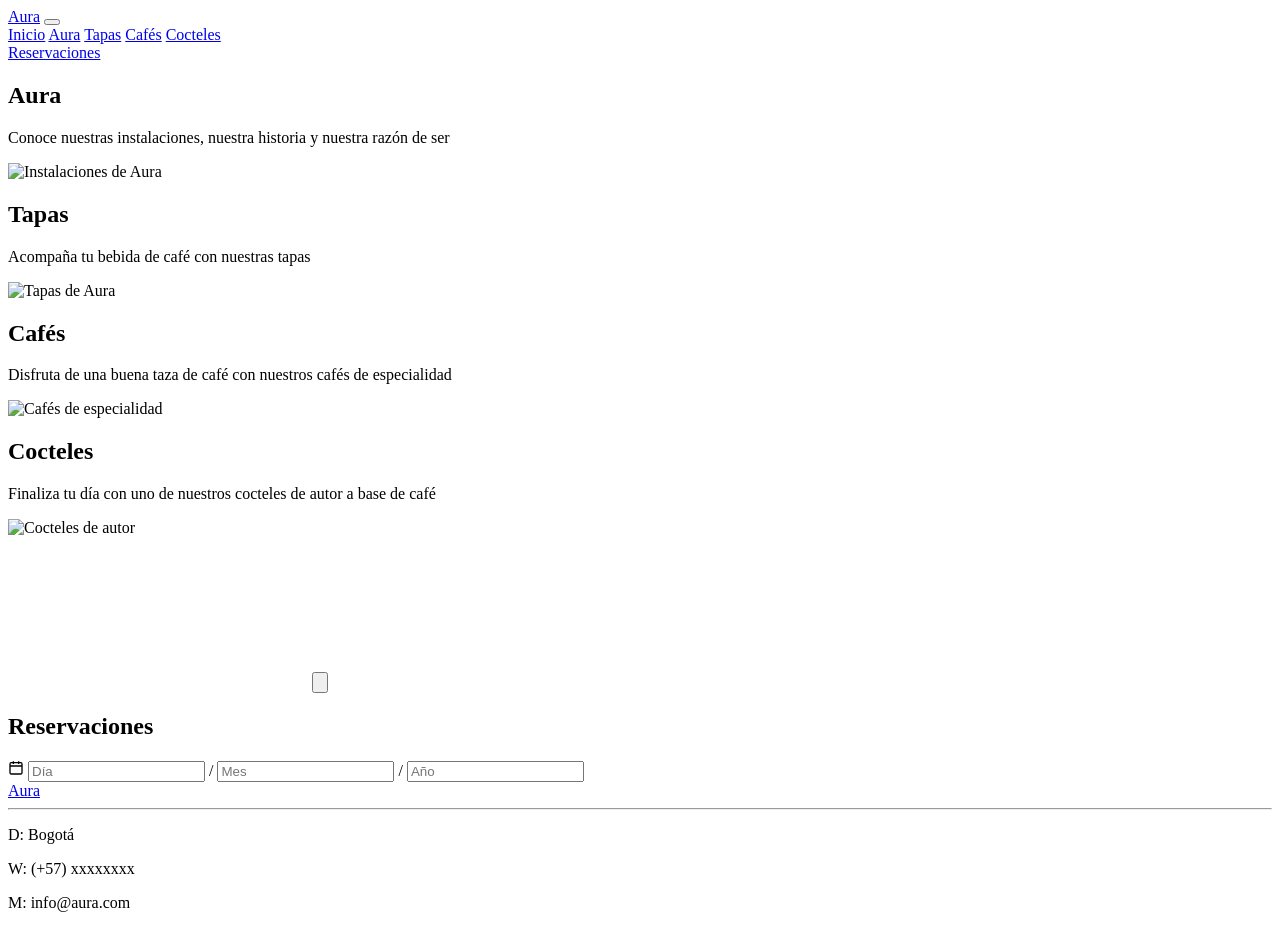
==== index.html @ 75bc5f05 "Paula Carvajal.aura" ====
<!DOCTYPE html>
<html lang="es">
<head>
  <meta charset="UTF-8">
  <meta name="viewport" content="width=device-width, initial-scale=1.0">
  <title>Aura</title>

  <!-- Fuentes de Google (aproximadas a las del mockup) -->
  <link rel="preconnect" href="https://fonts.googleapis.com">
  <link rel="preconnect" href="https://fonts.gstatic.com" crossorigin>
  <link href="https://fonts.googleapis.com/css2?family=Great+Vibes&family=Cormorant+Garamond:wght@500;600&family=Montserrat:wght@300;400&display=swap" rel="stylesheet">

  <link rel="stylesheet" href="css/style.css">
</head>
<body>

  <!-- ENCABEZADO -->
  <header class="header">
    <a href="index.html" class="logo">Aura</a>
  
    <button type="button" class="hamburguesa" aria-label="Abrir menú"
          aria-expanded="false" aria-controls="menu">
    <span></span><span></span><span></span>
  </button>
  
   <nav class="nav" id="menu">
      <a href="index.html">Inicio</a>
      <a href="aura.html">Aura</a>
      <a href="tapas.html">Tapas</a>
      <a href="cafes.html">Cafés</a>
      <a href="cocteles.html">Cocteles</a>
    </nav>

    <a href="#reservaciones" class="btn-reserva">Reservaciones</a>
  </header>

  <main>

    <!-- SECCIÓN: AURA -->
      
    <section class="seccion" id="aura">
      <div class="titulo-caja">
        <h2>Aura</h2>
        <p>Conoce nuestras instalaciones, nuestra historia y nuestra razón de ser</p>
      </div>
        <img src="img/Aura landingpage .jpg.jpg" alt="Instalaciones de Aura">
    </section>

    <!-- SECCIÓN: TAPAS -->
    <section class="seccion" id="tapas">
      <div class="titulo-caja">
        <h2>Tapas</h2>
        <p>Acompaña tu bebida de café con nuestras tapas</p>
      </div>
      <img src="img/tapas landingpage .jpg.jpg" alt="Tapas de Aura">
    </section>

    <!-- SECCIÓN: CAFÉS -->
    <section class="seccion" id="cafes">
      <div class="titulo-caja">
        <h2>Cafés</h2>
        <p>Disfruta de una buena taza de café con nuestros cafés de especialidad</p>
      </div>
      <img src="img/Café landingpage .jpg.jpg" alt="Cafés de especialidad">
    </section>

    <!-- SECCIÓN: COCTELES -->
    <section class="seccion" id="cocteles">
      <div class="titulo-caja">
        <h2>Cocteles</h2>
        <p>Finaliza tu día con uno de nuestros cocteles de autor a base de café</p>
      </div>
      <img src="img/cocteles landingpage .jpg.jpg" alt="Cocteles de autor">
    </section>

    <!-- SECCIÓN: RESERVACIONES -->
    <section class="reservas" id="reservaciones">

      <!-- VIDEO -->
      <div class="video-reserva">
        <video src="video/video café.mp4" preload="metadata" playsinline></video>
        <button type="button" class="btn-play" aria-label="Reproducir video">
          <svg viewBox="0 0 24 24" fill="currentColor" aria-hidden="true"><path d="M6 4l14 8-14 8z"/></svg>
        </button>
      </div>

      <h2>Reservaciones</h2>

      <div class="fecha">
        <svg class="icono" viewBox="0 0 24 24" width="16" height="16" fill="none"
             stroke="currentColor" stroke-width="2" aria-hidden="true">
          <rect x="3" y="4" width="18" height="17" rx="2"/>
          <path d="M3 9h18M8 2v4M16 2v4"/>
        </svg>
        <input type="text" placeholder="Día" aria-label="Día" maxlength="2">
        <span>/</span>
        <input type="text" placeholder="Mes" aria-label="Mes" maxlength="2">
        <span>/</span>
        <input type="text" placeholder="Año" aria-label="Año" maxlength="4">
      </div>
    </section>

  </main>

  <!-- PIE DE PÁGINA -->
  <footer class="footer">
    <a href="index.html" class="logo">Aura</a>
    <hr>
    <p>D: Bogotá</p>
    <p>W: (+57) xxxxxxxx</p>
    <p>M: info@aura.com</p>
  </footer>

  <script src="js/menu.js"></script>
  <script src="js/video.js"></script>
</body>
</html>
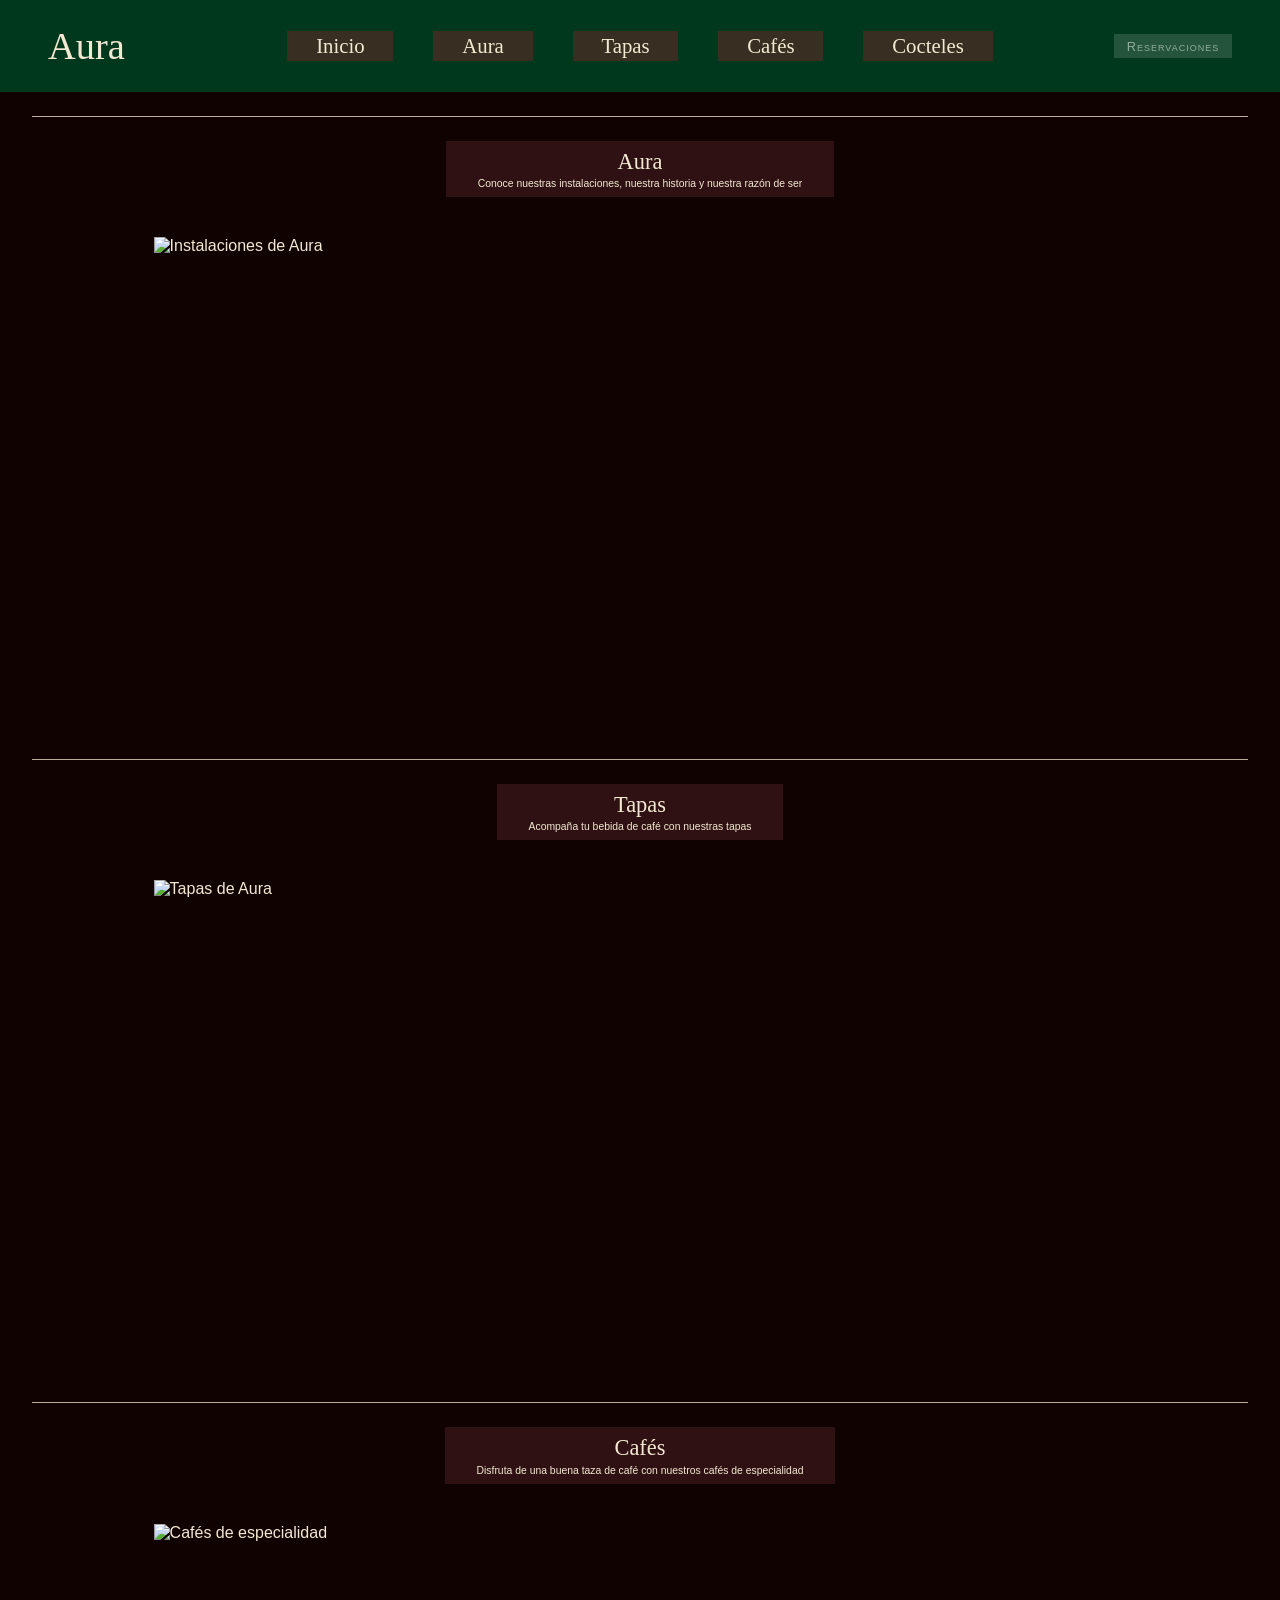
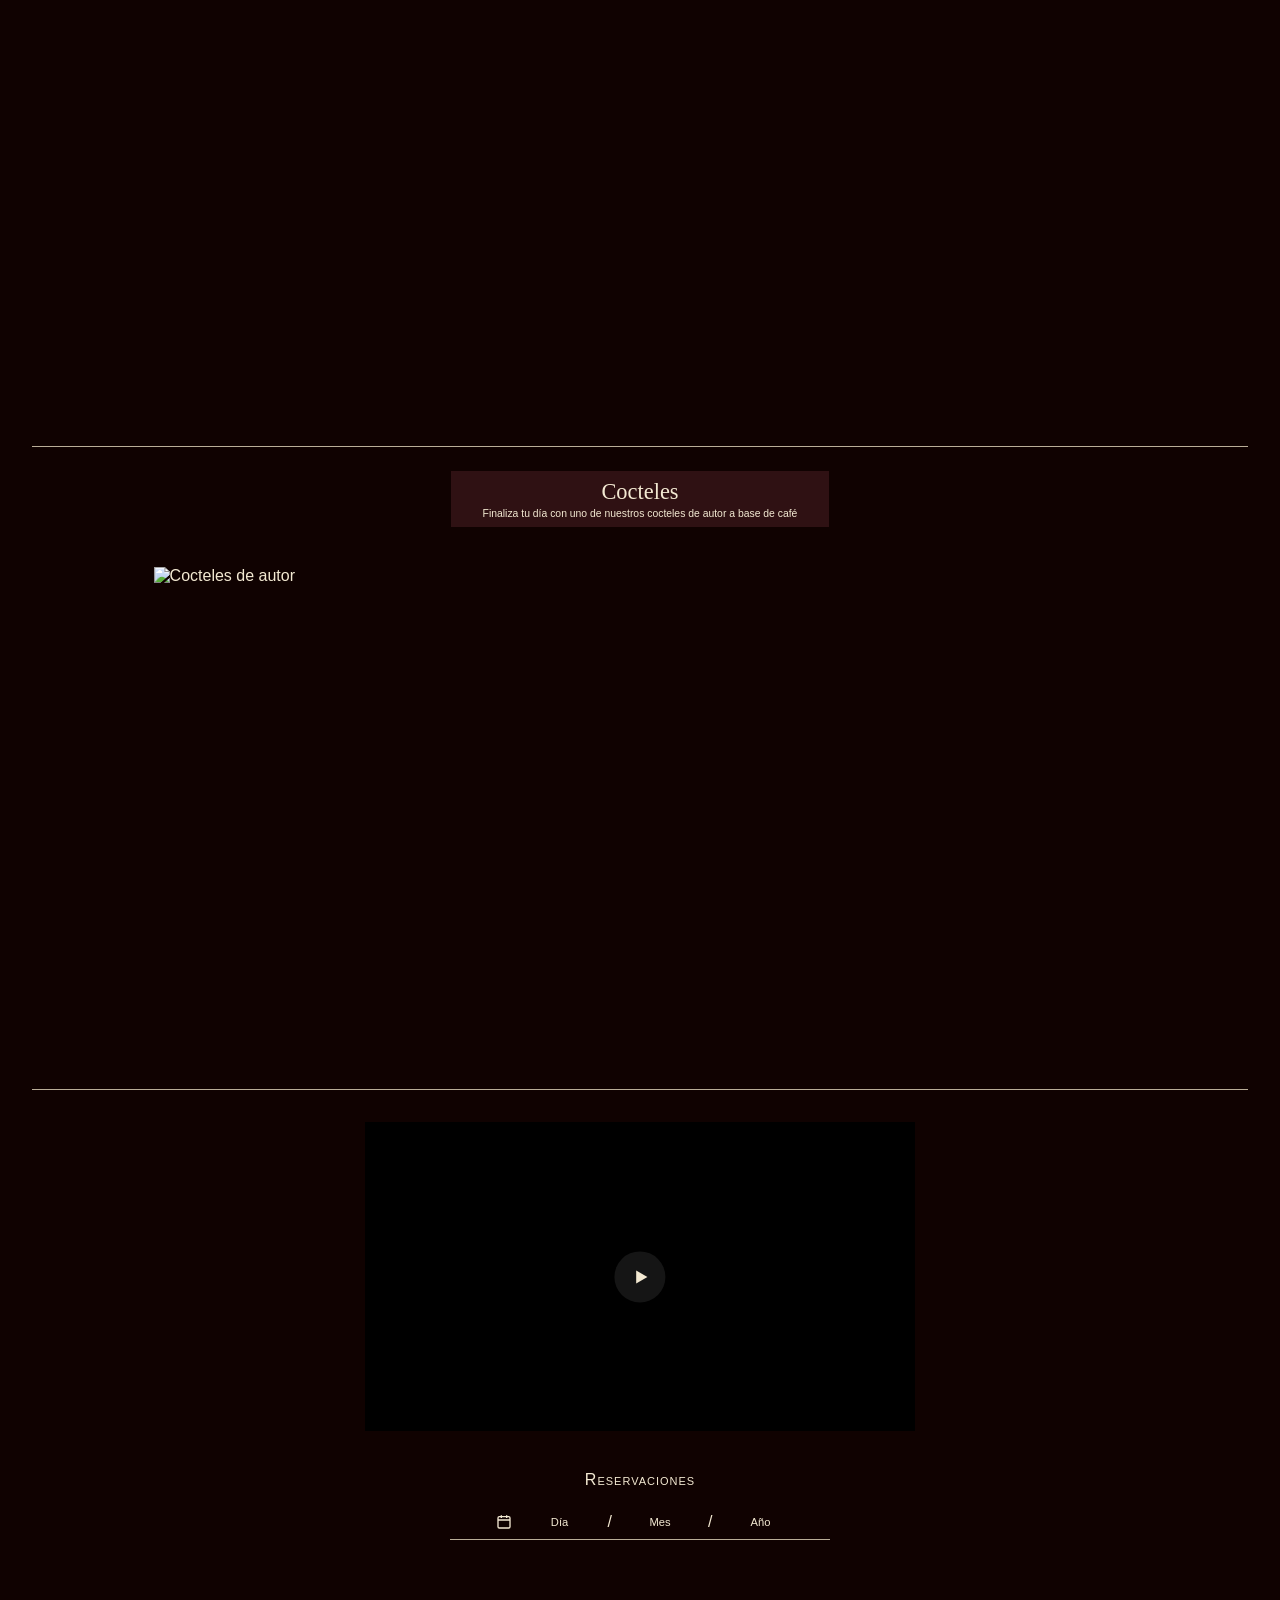
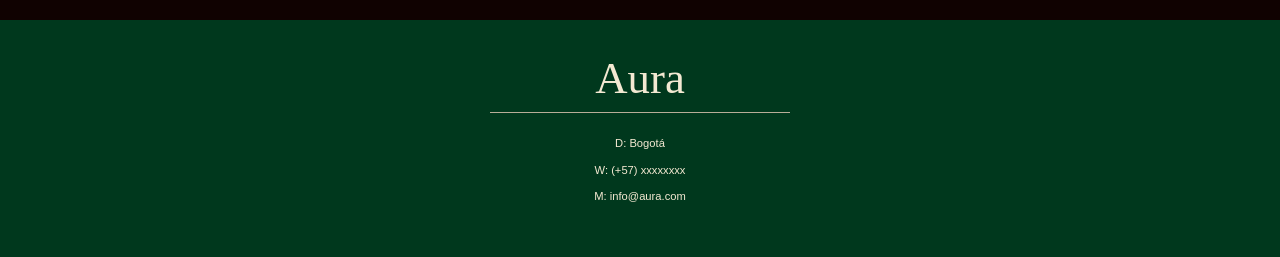
==== commit 03fb41d7: "Change stylesheet link path to uppercase 'CSS'" ====
--- a/index.html
+++ b/index.html
@@ -10,7 +10,7 @@
   <link rel="preconnect" href="https://fonts.gstatic.com" crossorigin>
   <link href="https://fonts.googleapis.com/css2?family=Great+Vibes&family=Cormorant+Garamond:wght@500;600&family=Montserrat:wght@300;400&display=swap" rel="stylesheet">
 
-  <link rel="stylesheet" href="css/style.css">
+  <link rel="stylesheet" href="CSS/style.css">
 </head>
 <body>
 
--- a/CSS/style.css
+++ b/CSS/style.css
@@ -0,0 +1,992 @@
+/* ========== 1. VARIABLES Y REINICIO ========== */
+:root {
+  --verde:        #00381d;   /* encabezado y footer */
+  --fondo:        #100201;   /* fondo del cuerpo */
+  --cafe-boton:   #382e22;   /* botones del menú */
+  --vino-caja:    #2f1113;   /* cajas de títulos */
+  --crema:        #f3e9d2;   /* texto claro */
+  --linea:        #b9ad98;   /* líneas separadoras */
+  --gris-verde:   #91ac99;   /* botón Reservaciones */
+
+  --fuente-logo:   "Great Vibes", cursive;
+  --fuente-titulo: "kaisei Decol", serif;
+  --fuente-texto:  "Anaheim", sans-serif;
+}
+
+* {
+  margin: 0;
+  padding: 0;
+  box-sizing: border-box;
+}
+
+body {
+  background: var(--fondo);
+  color: var(--crema);
+  font-family: var(--fuente-texto);
+}
+
+a { color: inherit; text-decoration: none; }
+
+/* ========== 2. LOGO (se usa en header y footer) ========== */
+.logo {
+  font-family: var(--fuente-logo);
+  font-size: 2.4rem;
+  color: var(--crema);
+}
+
+/* ========== 3. ENCABEZADO ========== */
+.header {
+  background: var(--verde);
+  display: grid;
+  grid-template-columns: 1fr auto 1fr;   /* logo | menú | botón */
+  align-items: center;
+  padding: 1.5rem 3rem;
+}
+
+.nav {
+  display: flex;
+  gap: 2.5rem;    
+}
+
+.nav a {
+  background: var(--cafe-boton);
+  font-family: var(--fuente-titulo);
+  font-size: 1.3rem;
+  padding: 0.2rem 1.8rem;
+  transition: background 0.3s;
+}
+
+.nav a:hover { background: var(--vino-caja); }
+
+.btn-reserva {
+  justify-self: end;
+  background: rgba(145, 172, 153, 0.25);
+  color: var(--gris-verde);
+  font-variant: small-caps;
+  font-size: 0.8rem;
+  padding: 0.3rem 0.8rem;
+  letter-spacing: 1px;
+  transition: background 0.3s;
+}
+
+.btn-reserva:hover { background: rgba(145, 172, 153, 0.45); }
+
+/* ========== 4. SECCIONES (Aura, Tapas, Cafés, Cocteles) ========== */
+main {
+  padding: 0 2rem;               /* margen para que las líneas no toquen el borde */
+}
+
+.seccion {
+  border-top: 1px solid var(--linea);
+  margin-top: 1.5rem;
+  padding: 1.5rem 0 3rem;
+  display: flex;
+  flex-direction: column;
+  align-items: center;
+  gap: 2.5rem;
+}
+
+.titulo-caja {
+  background: var(--vino-caja);
+  text-align: center;
+  padding: 0.5rem 2rem;
+}
+
+.titulo-caja h2 {
+  font-family: var(--fuente-titulo);
+  font-weight: 500;
+  font-size: 1.4rem;
+}
+
+.titulo-caja p {
+  font-size: 0.65rem;
+  font-weight: 300;
+  margin-top: 0.2rem;
+}
+
+.seccion img {
+  width: 80%;
+  height: 450px;
+  object-fit: cover;             /* recorta la imagen sin deformarla */
+  display: block;
+}
+
+/* ========== 5. RESERVACIONES ========== */
+.reservas {
+  border-top: 1px solid var(--linea);
+  margin-top: 1.5rem;
+  padding: 2rem 0 5rem;          /* arriba menos espacio: ahí va el video */
+  text-align: center;
+}
+
+.reservas h2 {
+  font-variant: small-caps;
+  font-weight: 300;
+  font-size: 1rem;
+  letter-spacing: 1px;
+  margin-bottom: 1.5rem;
+}
+
+.fecha {
+  display: inline-flex;
+  align-items: center;
+  gap: 1.5rem;
+  padding-bottom: 0.5rem;
+  border-bottom: 1px solid var(--linea);
+  width: 380px;
+  justify-content: center;
+}
+
+.fecha input {
+  background: transparent;
+  border: none;
+  outline: none;
+  color: var(--crema);
+  font-family: var(--fuente-texto);
+  font-size: 0.7rem;
+  width: 3rem;
+  text-align: center;
+}
+
+.fecha input::placeholder { color: var(--crema); }
+
+/* ========== 6. PIE DE PÁGINA ========== */
+.footer {
+  background: var(--verde);
+  text-align: center;
+  padding: 2rem 1rem 2.5rem;
+}
+
+.footer .logo { font-size: 2.8rem; }
+
+.footer hr {
+  width: 300px;
+  margin: 0.5rem auto 1.5rem;
+  border: none;
+  border-top: 1px solid var(--linea);
+}
+
+.footer p {
+  font-size: 0.7rem;
+  font-weight: 300;
+  margin-bottom: 0.9rem;
+}
+
+/* ========== 7. PÁGINA "AURA" (aura.html) ========== */
+.pagina-aura {
+  padding: 0;                    /* las imágenes llegan hasta el borde de la pantalla */
+}
+
+/* Título con líneas a los lados */
+.titulo-linea {
+  display: flex;
+  align-items: center;
+  gap: 1.5rem;
+  margin: 1.5rem 2rem 3rem;
+  font-family: var(--fuente-titulo);
+  font-weight: 500;
+  font-size: 2.2rem;
+  text-align: center;
+}
+
+.titulo-linea::before,
+.titulo-linea::after {
+  content: "";
+  flex: 1;                       /* cada línea ocupa el espacio sobrante */
+  border-top: 1px solid var(--linea);
+}
+
+/* Cada fila: imagen (62%) + texto (38%) */
+.fila {
+  display: grid;
+  grid-template-columns: 62% 38%;
+  align-items: center;
+  padding: 3rem 0;
+}
+
+.fila img {
+  width: 100%;
+  aspect-ratio: 1.8 / 1;
+  object-fit: cover;
+  display: block;
+}
+
+/* Fila invertida: el texto queda a la izquierda y la imagen a la derecha */
+.fila.invertida {
+  grid-template-columns: 38% 62%;
+}
+
+.fila.invertida img     { grid-column: 2; grid-row: 1; }
+.fila.invertida .tarjeta { grid-column: 1; grid-row: 1; }
+
+/* Tarjeta de texto */
+.tarjeta {
+  justify-self: center;
+  width: min(330px, 75%);
+  background: var(--vino-caja);
+  padding: 1.5rem 1.2rem;
+}
+
+/* Las dos líneas verticales a los lados del texto */
+.tarjeta-interior {
+  border-left: 1px solid var(--crema);
+  border-right: 1px solid var(--crema);
+  padding: 0.5rem 1.2rem;
+}
+
+.tarjeta h2 {
+  font-family: var(--fuente-titulo);
+  font-weight: 500;
+  font-size: 1.3rem;
+  margin-bottom: 1.2rem;
+}
+
+.tarjeta p {
+  font-size: 0.75rem;
+  font-weight: 300;
+  line-height: 1.6;
+}
+
+/* Línea horizontal entre filas */
+.separador {
+  border: none;
+  border-top: 1px solid var(--linea);
+  margin: 0 2rem;
+}
+
+/* En esta página la sección de reservaciones va dentro del margen */
+.pagina-aura .reservas {
+  margin: 1.5rem 2rem 0;
+}
+
+/* ========== 8. PÁGINA "TAPAS" (tapas.html) ========== */
+.pagina-tapas { padding: 0; }
+
+.carrusel {
+  overflow: hidden;              /* oculta lo que sale de la pantalla */
+  /* abajo: el desplazamiento del texto de la tapa activa (3.1vw) + un margen,
+     así las estrellas se ven completas y "Reservaciones" baja */
+  padding: 5rem 0 calc(3.1vw + 4rem);
+}
+
+.pista {
+  position: relative;
+  display: flex;
+  align-items: center;
+  gap: 6vw;
+  transition: transform 0.5s ease;
+}
+
+.slide {
+  flex: 0 0 21.7vw;
+  display: flex;
+  flex-direction: column;
+  align-items: center;
+  gap: 1.2rem;
+  cursor: pointer;
+  opacity: 0.6;
+  transition: opacity 0.5s;
+}
+
+.slide.activa { opacity: 1; cursor: default; }
+
+.foto {
+  width: 100%;
+  aspect-ratio: 2 / 3;
+  transition: transform 0.5s ease;
+}
+
+.foto img {
+  width: 100%;
+  height: 100%;
+  object-fit: cover;
+  display: block;
+}
+
+/* La tapa activa se agranda; las lejanas se achican */
+.slide.activa  .foto { transform: scale(1.19); }
+.slide.lejana  .foto { transform: scale(0.9); }
+
+/* El texto baja o sube para quedar pegado a la foto escalada */
+.info {
+  display: flex;
+  flex-direction: column;
+  align-items: center;
+  gap: 0.6rem;
+  transition: transform 0.5s ease;
+}
+
+.slide.activa .info { transform: translateY(3.1vw); }
+.slide.lejana .info { transform: translateY(-1.6vw); }
+
+.nombre {
+  background: rgba(47, 17, 19, 0.5);
+  color: #a89c8a;
+  text-align: center;
+  padding: 0.4rem 1.6rem;
+  min-width: 11rem;
+}
+
+.slide.activa .nombre {
+  background: var(--vino-caja);
+  color: var(--crema);
+}
+
+.nombre h2 {
+  font-family: var(--fuente-titulo);
+  font-weight: 500;
+  font-size: 1.1rem;
+}
+
+.nombre p {
+  font-family: var(--fuente-titulo);
+  font-size: 0.95rem;
+}
+
+/* Estrellas */
+.estrellas { display: flex; gap: 0.3rem; }
+
+.estrellas button {
+  background: none;
+  border: none;
+  cursor: pointer;
+  color: #c9a96e;
+  font-size: 1.1rem;
+  line-height: 1;
+}
+
+.estrellas button::before       { content: "\2606"; }   /* ☆ vacía */
+.estrellas button.llena::before { content: "\2605"; }   /* ★ llena */
+
+/* Botón PDF */
+.descarga {
+  display: flex;
+  justify-content: flex-end;
+  padding: 1rem 2.5rem;
+}
+
+.descarga a {
+  display: inline-flex;
+  align-items: center;
+  gap: 0.4rem;
+  font-size: 0.8rem;
+  transition: opacity 0.3s;
+}
+
+.descarga a:hover { opacity: 0.7; }
+
+/* Reservaciones dentro del margen */
+.pagina-tapas .reservas { margin: 0 2rem; }
+
+/* ========== 9. VIDEO DE RESERVACIONES ========== */
+.video-reserva {
+  position: relative;
+  width: 43vw;
+  max-width: 700px;
+  aspect-ratio: 16 / 9;
+  margin: 0 auto 2.5rem;
+  background: #000;
+}
+
+.video-reserva video {
+  width: 100%;
+  height: 100%;
+  object-fit: cover;
+  display: block;
+}
+
+/* Botón circular de reproducir, centrado sobre el video */
+.btn-play {
+  position: absolute;
+  top: 50%;
+  left: 50%;
+  transform: translate(-50%, -50%);
+  width: 3.2rem;
+  height: 3.2rem;
+  border: none;
+  border-radius: 50%;
+  background: rgba(30, 30, 30, 0.7);
+  color: var(--crema);
+  cursor: pointer;
+  display: flex;
+  align-items: center;
+  justify-content: center;
+  transition: background 0.3s, opacity 0.3s;
+}
+
+.btn-play:hover { background: rgba(30, 30, 30, 0.9); }
+
+.btn-play svg {
+  width: 1.2rem;
+  height: 1.2rem;
+  margin-left: 3px;              /* centra visualmente el triángulo */
+}
+
+/* Mientras el video se reproduce, el botón se oculta */
+.video-reserva.reproduciendo .btn-play {
+  opacity: 0;
+  pointer-events: none;
+}
+
+/* ========== 10. E-COMMERCE BÁSICO (Tapas, Cafés y Cocteles) ========== */
+:root { --verde-ok: #2f6f55; }
+
+/* --- Sección "Pide nuestro café en grano" --- */
+.pedido {
+  border-top: 1px solid var(--linea);
+  margin: 0 2rem;
+  padding: 2rem 0 2.5rem;
+  text-align: center;
+}
+
+.pedido-abrir {
+  display: inline-flex;
+  flex-direction: column;
+  align-items: center;
+  gap: 1rem;
+  background: none;
+  border: none;
+  color: inherit;
+  font: inherit;
+  cursor: pointer;
+}
+
+.pedido-titulo {
+  background: var(--vino-caja);
+  font-family: var(--fuente-titulo);
+  font-size: 2rem;
+  padding: 0.2rem 1.4rem;
+  transition: background 0.3s;
+}
+
+.pedido-abrir img {
+  width: 10.5vw;
+  min-width: 120px;
+  height: auto;
+  display: block;
+  transition: transform 0.3s;
+}
+
+.pedido-abrir:hover .pedido-titulo { background: #431a1d; }
+.pedido-abrir:hover img            { transform: scale(1.05); }
+
+/* --- Panel del carrito (entra por la derecha) --- */
+.carrito {
+  position: fixed;
+  inset: 0;
+  z-index: 1000;
+  display: flex;
+  visibility: hidden;
+  opacity: 0;
+  transition: opacity 0.35s, visibility 0.35s;
+}
+
+.carrito.abierto { visibility: visible; opacity: 1; }
+
+/* Mitad izquierda transparente: un clic aquí cierra el panel */
+.carrito-cierre { flex: 1; cursor: pointer; }
+
+.carrito-panel {
+  position: relative;
+  width: 50vw;
+  min-width: 340px;
+  display: flex;
+  flex-direction: column;
+  padding: 8.5rem 3.5rem 3rem 4rem;
+  background: rgba(16, 2, 1, 0.92);
+  overflow-y: auto;
+  transform: translateX(100%);
+  transition: transform 0.4s ease;
+}
+
+.carrito.abierto .carrito-panel { transform: translateX(0); }
+
+.carrito-panel h2 {
+  font-family: var(--fuente-titulo);
+  font-weight: 500;
+  font-size: 2.4rem;
+}
+
+.carrito-x {
+  position: absolute;
+  top: 1.5rem;
+  right: 1.5rem;
+  background: none;
+  border: none;
+  color: var(--crema);
+  font-size: 1.8rem;
+  line-height: 1;
+  opacity: 0.7;
+  cursor: pointer;
+  transition: opacity 0.3s;
+}
+
+.carrito-x:hover { opacity: 1; }
+
+/* Producto: foto, nombre y precio */
+.producto {
+  display: flex;
+  align-items: center;
+  gap: 2rem;
+  margin-top: 5rem;
+}
+
+.producto img {
+  width: 150px;
+  aspect-ratio: 151 / 156;
+  object-fit: cover;
+  display: block;
+}
+
+.producto-nombre {
+  flex: 1;
+  text-align: center;
+  font-family: var(--fuente-titulo);
+  font-size: 1.6rem;
+}
+
+.producto-precio {
+  font-family: var(--fuente-titulo);
+  font-size: 1.6rem;
+}
+
+/* Parte de abajo: línea, "Agregar al Carrito", contador y PAGAR */
+.carrito-pie {
+  margin-top: auto;              /* lo empuja al fondo del panel */
+  padding-top: 3rem;
+}
+
+.carrito-pie hr {
+  border: none;
+  border-top: 1px solid var(--linea);
+  margin-bottom: 2.5rem;
+}
+
+.carrito-acciones {
+  display: flex;
+  justify-content: space-between;
+  align-items: flex-start;
+  flex-wrap: wrap;
+  gap: 1.5rem;
+}
+
+.agregar {
+  display: flex;
+  flex-direction: column;
+  align-items: flex-end;         /* el contador queda bajo el final del texto */
+  gap: 0.8rem;
+}
+
+.btn-agregar {
+  display: inline-flex;
+  align-items: center;
+  gap: 1rem;
+  background: none;
+  border: none;
+  color: var(--crema);
+  font-family: var(--fuente-titulo);
+  font-size: 1.6rem;
+  cursor: pointer;
+  transition: opacity 0.3s;
+}
+
+.btn-agregar:hover { opacity: 0.75; }
+
+.contador {
+  font-family: var(--fuente-titulo);
+  font-size: 1.6rem;
+}
+
+.btn-pagar {
+  background: var(--vino-caja);
+  border: none;
+  color: var(--crema);
+  font-family: var(--fuente-titulo);
+  font-size: 1.7rem;
+  letter-spacing: 1px;
+  padding: 0.5rem 4rem;
+  cursor: pointer;
+  transition: background 0.3s, opacity 0.3s;
+}
+
+.btn-pagar:hover:not(:disabled) { background: #431a1d; }
+.btn-pagar:disabled { opacity: 0.4; cursor: not-allowed; }
+
+/* --- Ventana "Compra exitosa" (al frente de todo) --- */
+.compra {
+  position: fixed;
+  inset: 0;
+  z-index: 1100;
+  display: flex;
+  align-items: center;
+  justify-content: center;
+  background: rgba(16, 2, 1, 0.92);
+  cursor: pointer;
+  visibility: hidden;
+  opacity: 0;
+  transition: opacity 0.35s, visibility 0.35s;
+}
+
+.compra.visible { visibility: visible; opacity: 1; }
+
+.compra-contenido {
+  display: flex;
+  flex-direction: column;
+  align-items: center;
+  gap: 1rem;
+  text-align: center;
+}
+
+.compra h2 {
+  font-family: var(--fuente-titulo);
+  font-weight: 500;
+  font-size: 2.2rem;
+}
+
+.compra svg {
+  width: 3.5rem;
+  height: 3.5rem;
+  color: var(--verde-ok);
+}
+
+/* ========== 11. VERSIÓN CELULAR (pantallas de hasta 768px) ========== */
+
+/* El botón hamburguesa solo existe en celular */
+.hamburguesa { display: none; }
+
+@media (max-width: 768px) {
+
+  /* ----- Encabezado: logo | hamburguesa | Reservaciones ----- */
+  .header {
+    position: relative;            /* el menú desplegable se ancla aquí */
+    padding: 1.7rem 1.2rem 1.7rem 1.6rem;
+  }
+
+  .logo { font-size: 2.6rem; }
+
+  .hamburguesa {
+    display: flex;
+    flex-direction: column;
+    gap: 5px;
+    justify-self: center;
+    padding: 0.6rem;
+    background: none;
+    border: none;
+    cursor: pointer;
+  }
+
+  .hamburguesa span {
+    display: block;
+    width: 22px;
+    height: 2px;
+    background: var(--crema);
+    transition: transform 0.3s, opacity 0.3s;
+  }
+
+  /* Con el menú abierto, las 3 rayas forman una X */
+  .menu-abierto .hamburguesa span:nth-child(1) { transform: translateY(7px) rotate(45deg); }
+  .menu-abierto .hamburguesa span:nth-child(2) { opacity: 0; }
+  .menu-abierto .hamburguesa span:nth-child(3) { transform: translateY(-7px) rotate(-45deg); }
+
+  /* Menú: oculto, y al abrirlo se despliega bajo el encabezado */
+  .nav {
+    display: none;
+    position: absolute;
+    top: 100%;
+    left: 0;
+    right: 0;
+    z-index: 50;
+    flex-direction: column;
+    gap: 0.7rem;
+    padding: 1.2rem 1.6rem 1.6rem;
+    background: var(--verde);
+    border-top: 1px solid rgba(243, 233, 210, 0.25);
+  }
+
+  .menu-abierto .nav { display: flex; }
+
+  .nav a {
+    padding: 0.5rem 1rem;
+    text-align: center;
+    font-size: 1.25rem;
+  }
+
+  .btn-reserva {
+    font-size: 0.85rem;
+    padding: 0.45rem 0.8rem;
+  }
+
+  /* ----- Index: imagen de borde a borde con la tarjeta encima ----- */
+  main { padding: 1.75rem 2rem 0; }
+
+  .seccion {
+    position: relative;            /* las tarjetas se ubican respecto a la sección */
+    margin-top: 0;
+    padding: 1.75rem 0;
+    gap: 0;
+  }
+
+  .seccion img {
+    width: calc(100% + 4rem);      /* compensa el margen lateral del main */
+    max-width: none;
+    margin: 0 -2rem;               /* la imagen llega a los bordes de la pantalla */
+    height: auto;
+    aspect-ratio: 16 / 9;
+  }
+
+  .titulo-caja {
+    position: absolute;
+    z-index: 1;
+    text-align: left;
+    padding: 0.75rem 1.1rem 0.75rem 1.2rem;
+    background: rgba(47, 17, 19, 0.72);   /* vino semitransparente */
+  }
+
+  /* Línea vertical a la izquierda del texto */
+  .titulo-caja::before {
+    content: "";
+    position: absolute;
+    left: 0.45rem;
+    top: 0.6rem;
+    bottom: 0.6rem;
+    width: 1px;
+    background: var(--crema);
+  }
+
+  .titulo-caja h2 { font-size: 1.25rem; }
+
+  .titulo-caja p {
+    font-size: 0.68rem;
+    line-height: 1.35;
+    margin-top: 0.45rem;
+  }
+
+  /* Posición y ancho de cada tarjeta (los valores negativos la sacan del margen) */
+  #aura .titulo-caja     { top: 2.3rem;  right: -1.1rem; width: 51vw; }
+  #tapas .titulo-caja    { top: 2.2rem;  left: -1.25rem; width: 42vw; }
+  #cafes .titulo-caja    { top: 2.1rem;  left: -1.3rem;  width: 45vw; }
+  #cocteles .titulo-caja { top: 2.85rem; right: -1.5rem; width: 41vw; }
+
+  /* ----- Reservaciones (todas las páginas): alineadas a la izquierda ----- */
+  .reservas {
+    margin-top: 0;
+    padding: 2rem 0 3.5rem;
+    text-align: left;
+  }
+
+  .reservas h2 {
+    font-size: 1.15rem;
+    margin-bottom: 1.2rem;
+  }
+
+  .fecha {
+    display: flex;
+    width: 100%;
+    justify-content: flex-start;
+    gap: 1rem;
+    padding-bottom: 0.6rem;
+  }
+
+  .fecha input { font-size: 0.85rem; }
+
+  /* El video ocupa todo el ancho disponible */
+  .video-reserva {
+    width: 100%;
+    max-width: none;
+    margin: 0 0 2rem;
+  }
+
+  /* ----- Pie de página: alineado a la izquierda con línea vertical ----- */
+  .footer {
+    position: relative;
+    text-align: left;
+    padding: 1.4rem 1.6rem 1.4rem 2.2rem;
+  }
+
+  .footer::before {
+    content: "";
+    position: absolute;
+    left: 1.5rem;
+    top: 1.1rem;
+    bottom: 1.1rem;
+    width: 1px;
+    background: var(--linea);
+  }
+
+  .footer .logo {
+    display: inline-block;
+    font-size: 2.1rem;
+  }
+
+  .footer hr {
+    width: 7rem;
+    margin: 0.1rem 0 0.9rem;
+  }
+
+  .footer p {
+    font-size: 0.75rem;
+    margin-bottom: 0.45rem;
+  }
+}
+
+/* ========== 12. PÁGINA "AURA" EN CELULAR ========== */
+
+/* El texto corto (celular) está oculto en computador */
+.txt-cel { display: none; }
+
+@media (max-width: 768px) {
+
+  /* Se muestra el texto corto y se oculta el largo */
+  .txt-pc  { display: none; }
+  .txt-cel { display: block; }
+
+  /* Título "Aura" con líneas a los lados */
+  .titulo-linea {
+    margin: 1rem 1.5rem 0;
+    gap: 1.1rem;
+    font-size: 1.7rem;
+  }
+
+  /* Cada fila: tarjeta angosta (40%) + imagen (60%) */
+  .fila {
+    grid-template-columns: 40.6% 59.4%;
+    padding: 1.8rem 0;
+  }
+
+  /* En celular el orden es al revés que en computador:
+     filas normales = tarjeta a la izquierda, imagen a la derecha */
+  .fila img {
+    grid-column: 2;
+    grid-row: 1;
+    aspect-ratio: 3 / 4;
+  }
+
+  .fila .tarjeta {
+    grid-column: 1;
+    grid-row: 1;
+  }
+
+  /* La primera imagen es cuadrada y la primera fila queda más cerca del título */
+  .titulo-linea + .fila { padding-top: 0.7rem; }
+  .titulo-linea + .fila img { aspect-ratio: 1 / 1; }
+
+  /* Fila invertida (la del medio): imagen a la izquierda, tarjeta a la derecha */
+  .fila.invertida { grid-template-columns: 59.4% 40.6%; }
+  .fila.invertida img     { grid-column: 1; }
+  .fila.invertida .tarjeta { grid-column: 2; }
+
+  /* Tarjeta: ocupa la columna menos un margen, con una sola línea vertical */
+  .tarjeta {
+    width: calc(100% - 2rem);
+    padding: 0.75rem 0.5rem 0.75rem 0.4rem;
+  }
+
+  .tarjeta-interior {
+    border-right: none;
+    padding: 0.2rem 0 0.2rem 0.5rem;
+  }
+
+  .tarjeta h2 {
+    font-size: 1.35rem;
+    line-height: 1.1;
+    margin-bottom: 0.85rem;
+  }
+
+  .tarjeta p {
+    font-size: 0.68rem;
+    line-height: 1.3;
+  }
+
+  /* Reservaciones dentro del margen, sin espacio extra arriba */
+  .pagina-aura .reservas { margin: 0 2rem; }
+}
+
+/* ========== 13. TAPAS, CAFÉS Y COCTELES EN CELULAR ========== */
+@media (max-width: 768px) {
+
+  /* ----- Carrusel: foto central grande y las vecinas asomando ----- */
+  .carrusel {
+    padding: 3.4rem 0 1.5rem;
+    touch-action: pan-y;           /* el scroll vertical es del navegador; el horizontal, del carrusel */
+  }
+
+  .pista { gap: 0; }
+
+  .slide {
+    flex: 0 0 70.4vw;              /* la foto central ocupa el 70% de la pantalla */
+    gap: 0.7rem;
+  }
+
+  .foto { aspect-ratio: 3 / 4; }
+
+  /* La activa no se agranda: las demás se achican */
+  .slide.activa .foto { transform: none; }
+  .slide.cercana .foto,
+  .slide.lejana .foto { transform: scale(0.865); }
+
+  /* Solo se ve el texto de la tapa activa */
+  .info { transition: transform 0.5s ease, opacity 0.5s; }
+  .slide.activa .info { transform: none; }
+  .slide.cercana .info,
+  .slide.lejana .info {
+    transform: none;
+    opacity: 0;
+  }
+
+  .nombre {
+    min-width: 11.6rem;
+    padding: 0.3rem 1rem;
+  }
+
+  .nombre h2 { font-size: 1.25rem; }
+  .nombre p  { font-size: 1.05rem; }
+
+  /* ----- Botón PDF ----- */
+  .descarga { padding: 1rem 1.7rem; }
+
+  /* ----- Sección "Pide nuestro café en grano" ----- */
+  .pedido { padding: 1.8rem 0 2rem; }
+  .pedido-titulo { font-size: 1.4rem; }
+  .pedido-abrir img { width: 32vw; }
+
+  /* ----- Panel del carrito: ocupa toda la pantalla ----- */
+  .carrito-cierre { display: none; }
+
+  .carrito-panel {
+    width: 100%;
+    min-width: 0;
+    padding: 5.5rem 1.6rem 1.8rem;
+  }
+
+  .carrito-panel h2 { font-size: 1.9rem; }
+
+  .producto {
+    gap: 1rem;
+    margin-top: 2.5rem;
+  }
+
+  .producto img { width: 90px; }
+
+  .producto-nombre,
+  .producto-precio { font-size: 1.2rem; }
+
+  .carrito-pie { padding-top: 2rem; }
+  .carrito-pie hr { margin-bottom: 1.5rem; }
+
+  .btn-agregar { font-size: 1.25rem; }
+  .contador    { font-size: 1.25rem; }
+
+  .btn-pagar {
+    font-size: 1.3rem;
+    padding: 0.5rem 2.4rem;
+  }
+
+  .compra h2 { font-size: 1.8rem; }
+}
+
+/* ========== 14 MENÚ CON 5 BOTONES EN PANTALLAS MEDIANAS ========== */
+@media (min-width: 769px) and (max-width: 1100px) {
+  .header { padding: 1.5rem 1.5rem; }
+  .nav { gap: 1rem; }
+  .nav a { font-size: 1.1rem; padding: 0.2rem 1rem; }
+}
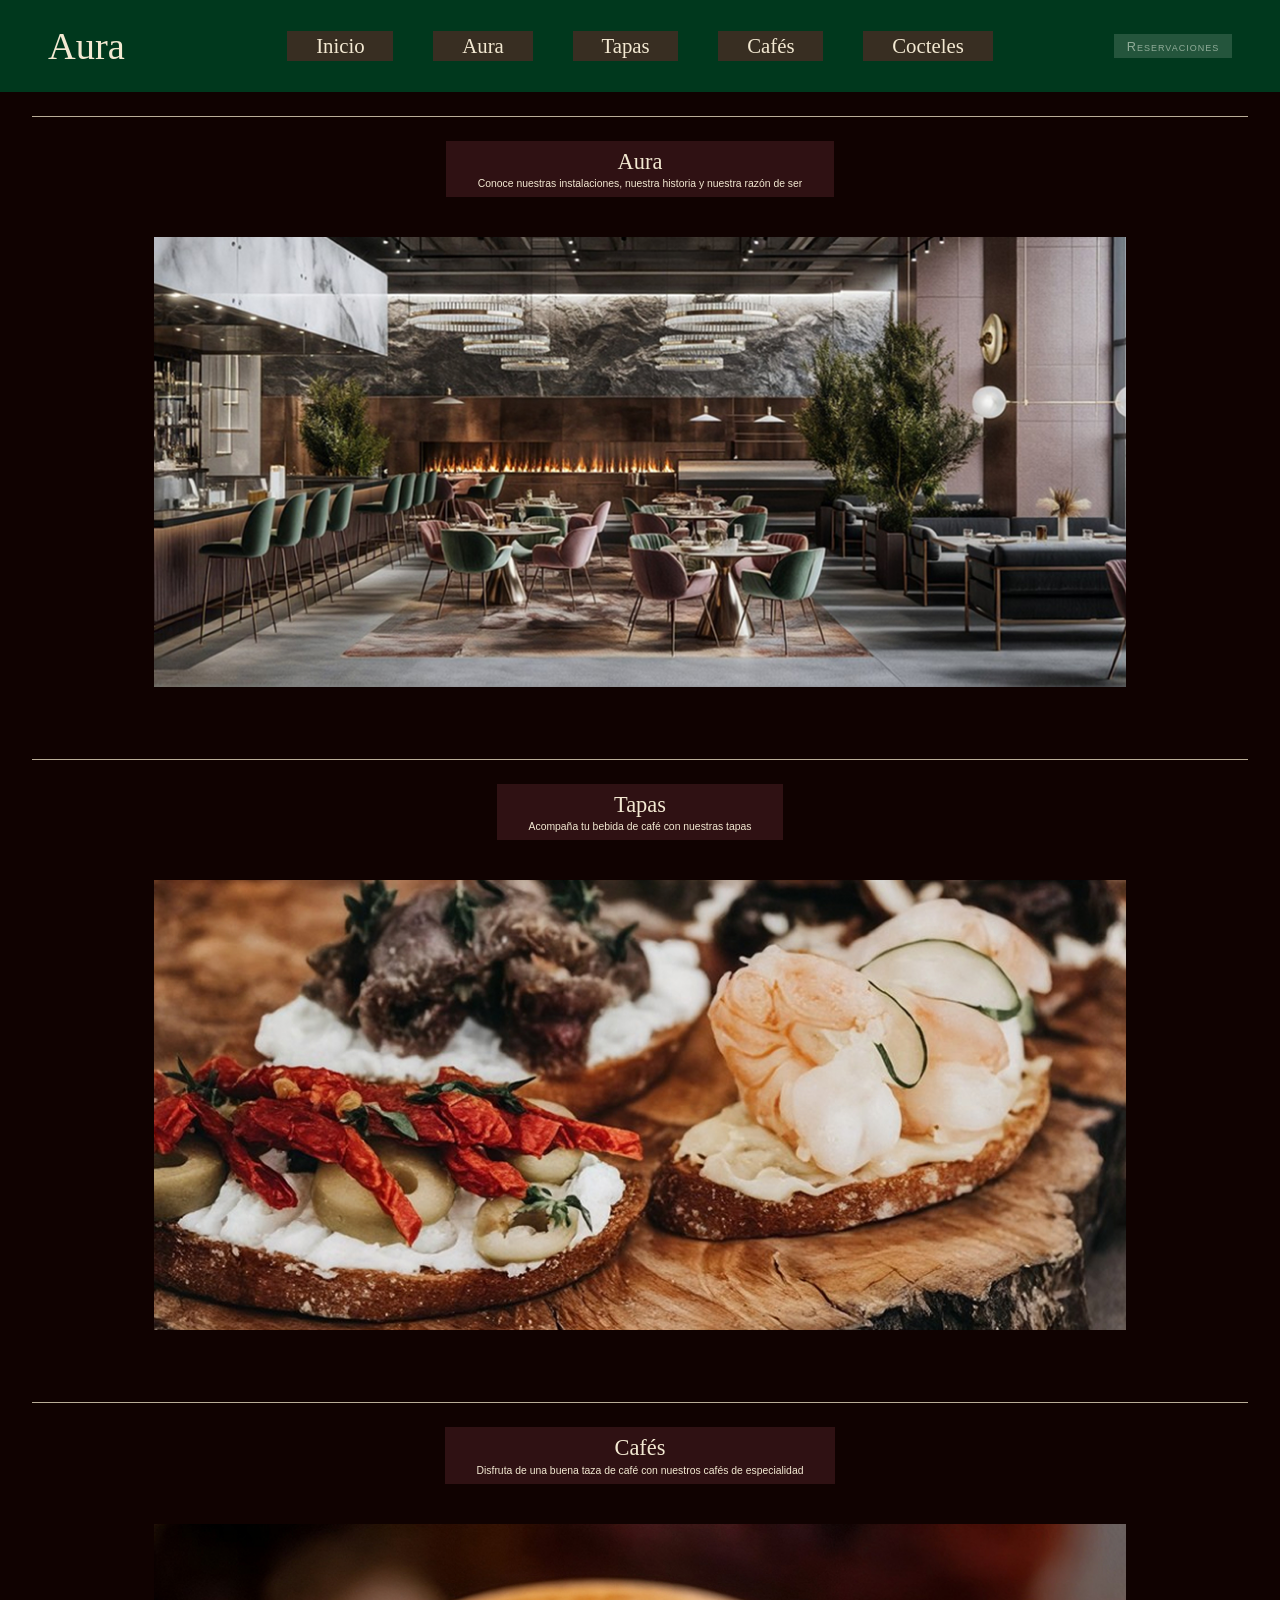
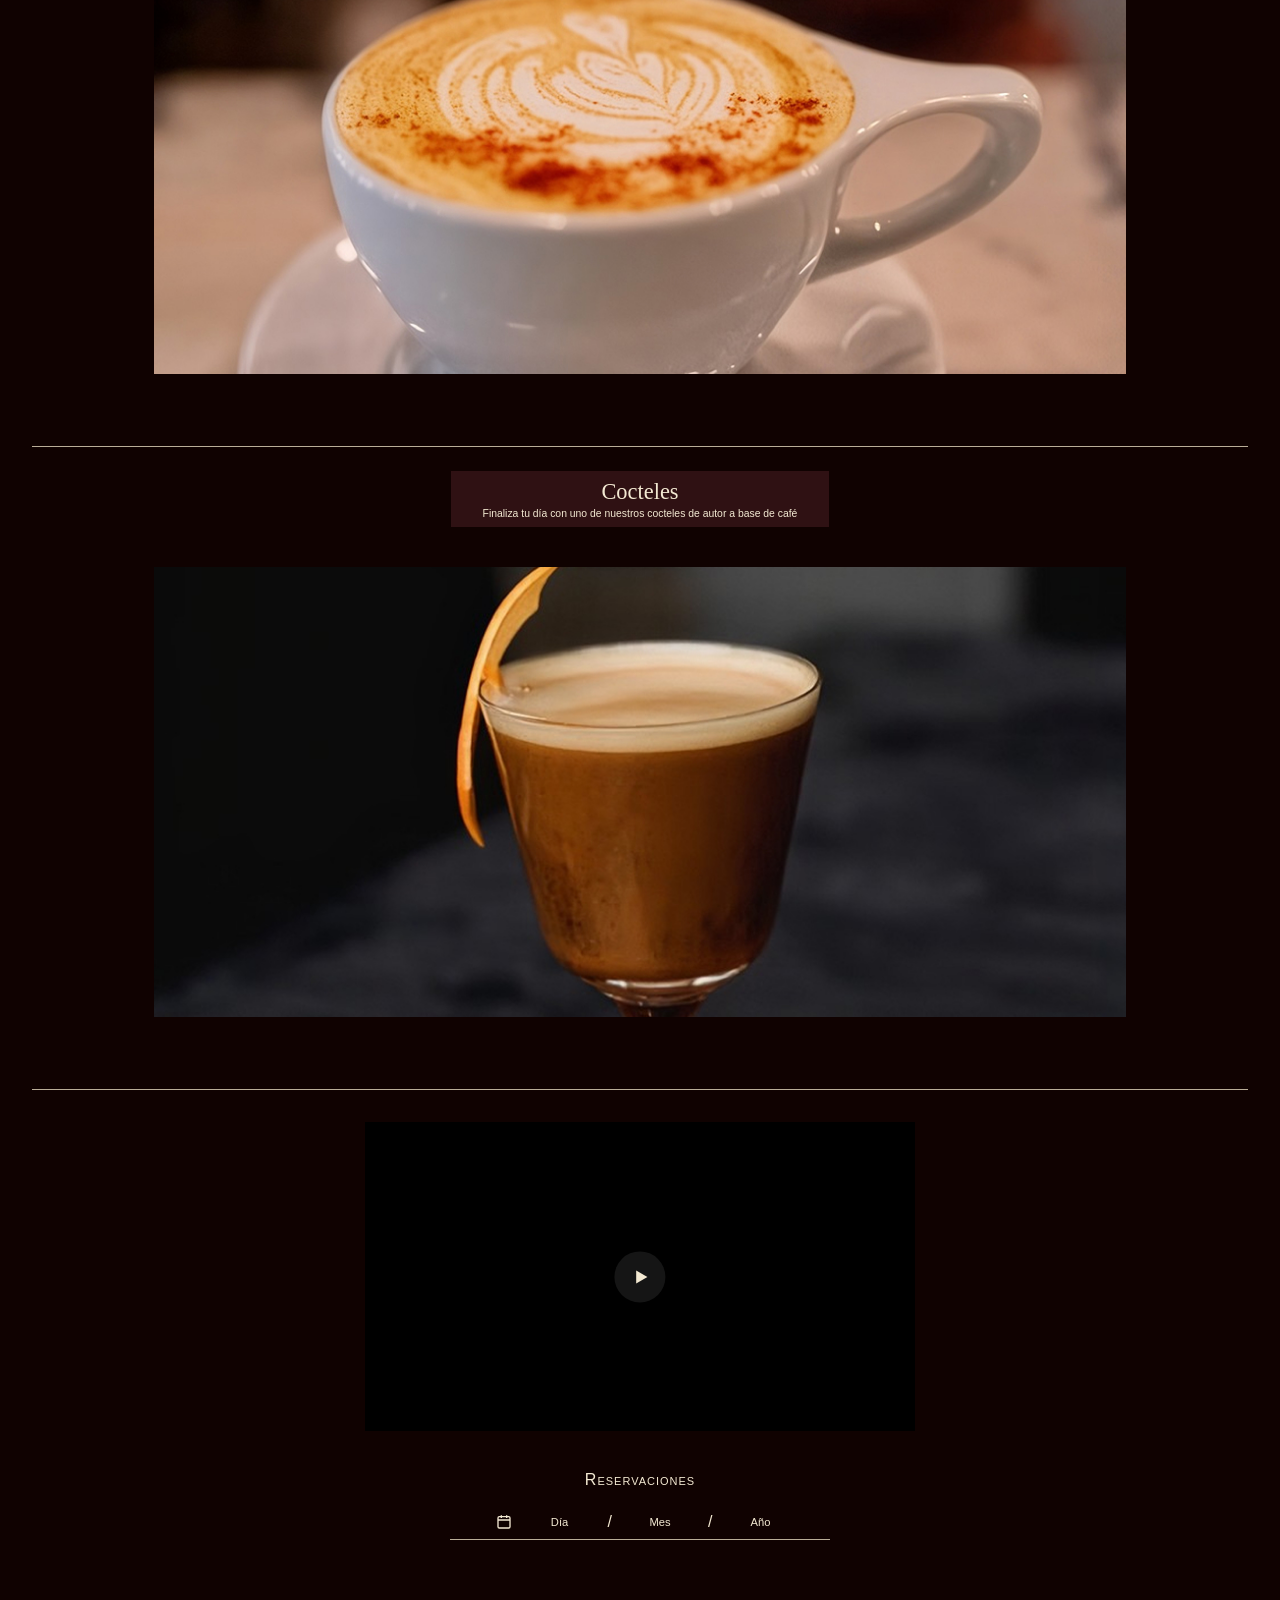
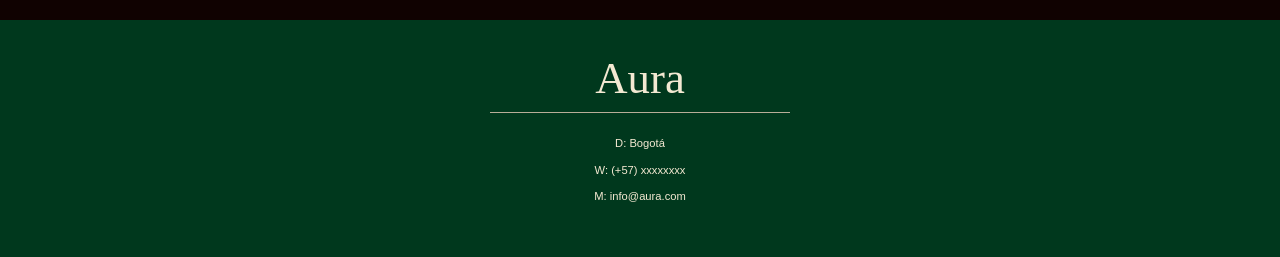
==== commit b05675c9: "Update image and video paths to use 'Img' and 'Video'" ====
--- a/index.html
+++ b/index.html
@@ -43,7 +43,7 @@
         <h2>Aura</h2>
         <p>Conoce nuestras instalaciones, nuestra historia y nuestra razón de ser</p>
       </div>
-        <img src="img/Aura landingpage .jpg.jpg" alt="Instalaciones de Aura">
+        <img src="Img/Aura landingpage .jpg.jpg" alt="Instalaciones de Aura">
     </section>
 
     <!-- SECCIÓN: TAPAS -->
@@ -52,7 +52,7 @@
         <h2>Tapas</h2>
         <p>Acompaña tu bebida de café con nuestras tapas</p>
       </div>
-      <img src="img/tapas landingpage .jpg.jpg" alt="Tapas de Aura">
+      <img src="Img/tapas landingpage .jpg.jpg" alt="Tapas de Aura">
     </section>
 
     <!-- SECCIÓN: CAFÉS -->
@@ -61,7 +61,7 @@
         <h2>Cafés</h2>
         <p>Disfruta de una buena taza de café con nuestros cafés de especialidad</p>
       </div>
-      <img src="img/Café landingpage .jpg.jpg" alt="Cafés de especialidad">
+      <img src="Img/Café landingpage .jpg.jpg" alt="Cafés de especialidad">
     </section>
 
     <!-- SECCIÓN: COCTELES -->
@@ -70,7 +70,7 @@
         <h2>Cocteles</h2>
         <p>Finaliza tu día con uno de nuestros cocteles de autor a base de café</p>
       </div>
-      <img src="img/cocteles landingpage .jpg.jpg" alt="Cocteles de autor">
+      <img src="Img/cocteles landingpage .jpg.jpg" alt="Cocteles de autor">
     </section>
 
     <!-- SECCIÓN: RESERVACIONES -->
@@ -78,7 +78,7 @@
 
       <!-- VIDEO -->
       <div class="video-reserva">
-        <video src="video/video café.mp4" preload="metadata" playsinline></video>
+        <video src="Video/video café.mp4" preload="metadata" playsinline></video>
         <button type="button" class="btn-play" aria-label="Reproducir video">
           <svg viewBox="0 0 24 24" fill="currentColor" aria-hidden="true"><path d="M6 4l14 8-14 8z"/></svg>
         </button>
